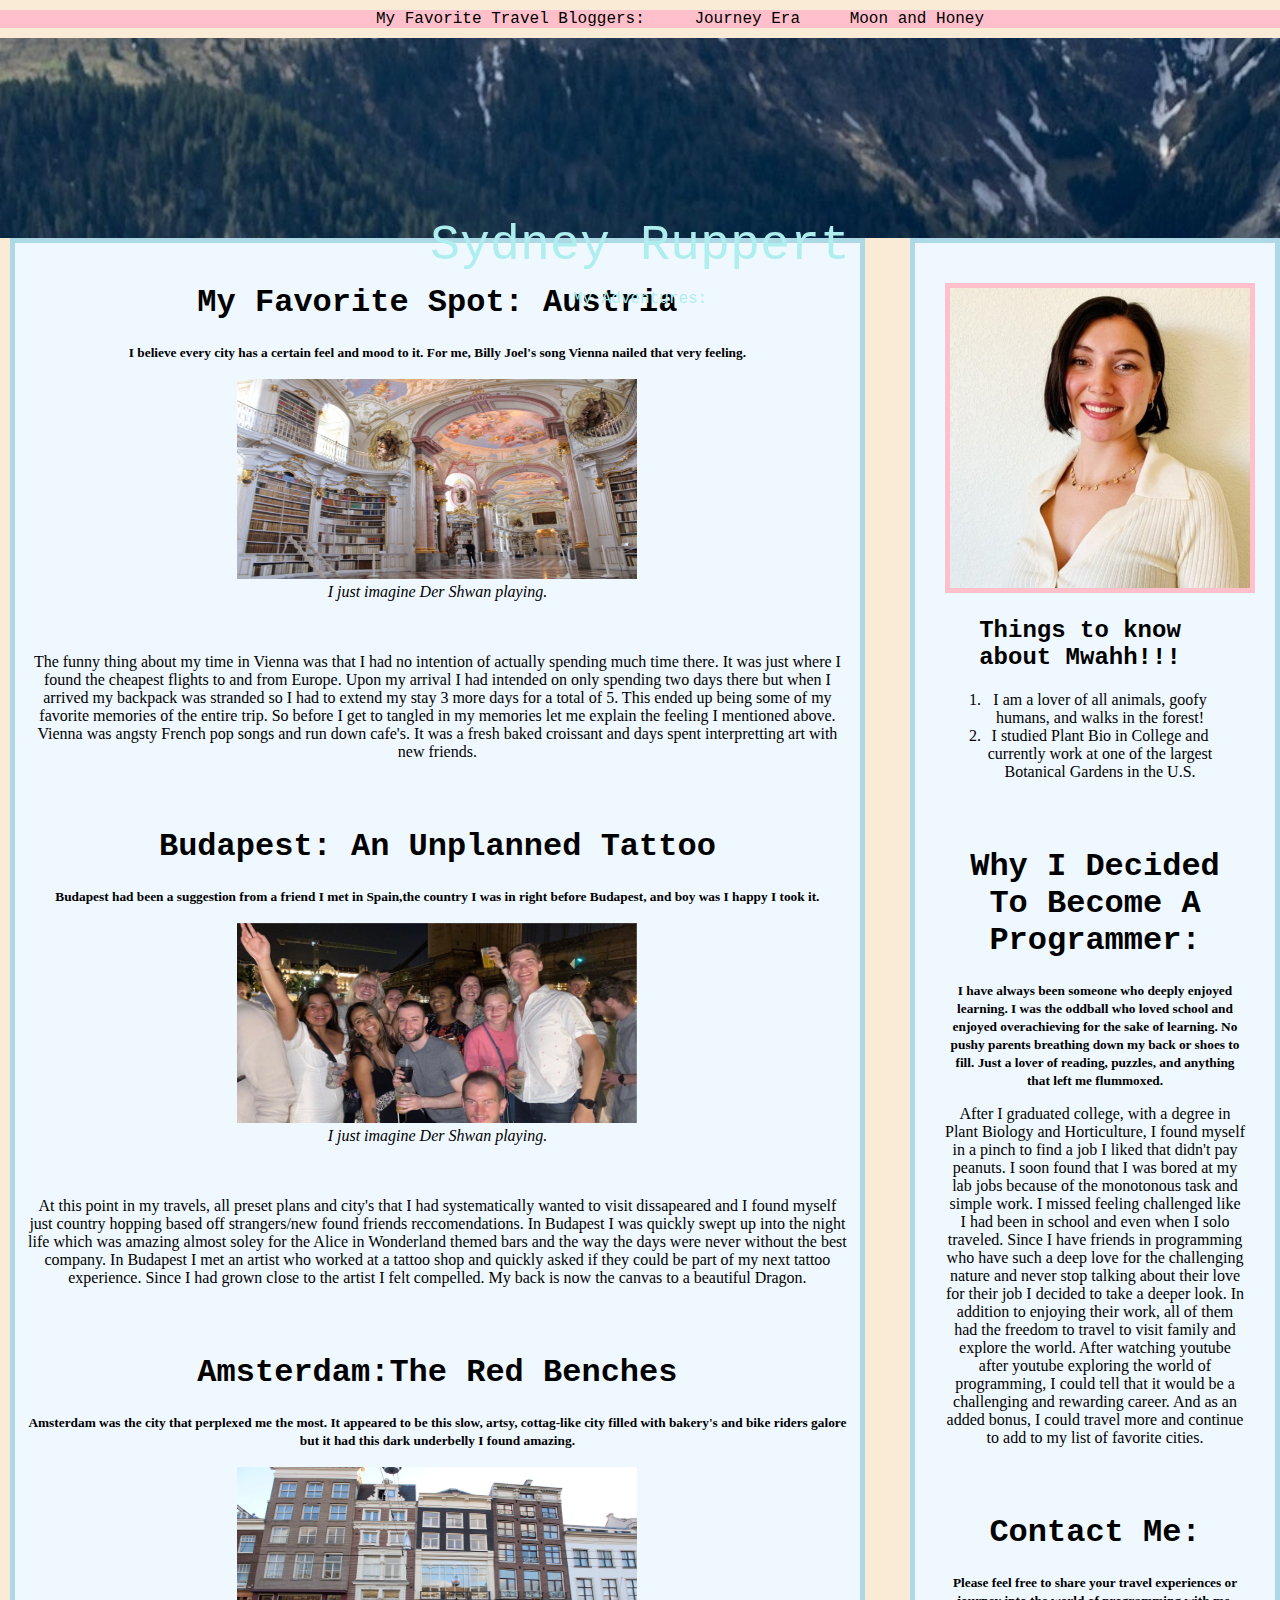
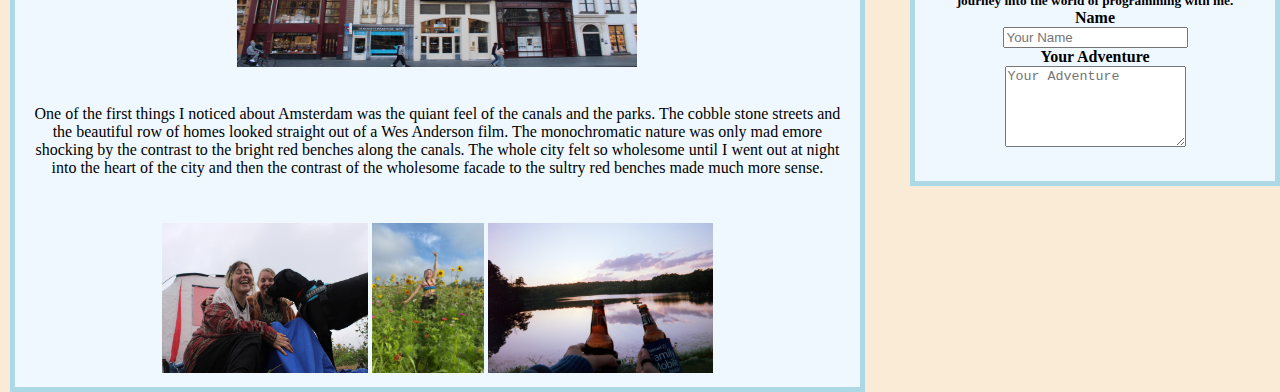
==== CSS/index.html @ 2fb487bc "first commit" ====
<!DOCTYPE html>
<html lang="en">
<head>
    <meta charset="UTF-8">
    <meta name="viewport" content="width=device-width, initial-scale=1.0">
    <title>My Portfolio</title>
    <link rel="stylesheet"href="main.css">
</head>
<body>
    <nav>
        <ul>
            <li>My Favorite Travel Bloggers:
            </li>
            <li><a href = " https://www.journeyera.com/backpacking-switzerland-budget/" >Journey Era</a></li><meta charset="1F30F">
            <li><a href = "https://www.moonhoneytravel.com/ " >Moon and Honey</a></li>
        </ul>
    </nav>
    <div class="hero-image">
    <div class="hero-text"> 
        <hi style="font-size:50px;;">Sydney Ruppert</hi>
            <p>My Adventures:</p>
    </div>
    </div>
    <main>
        <div>
            <div id = "main">
            <article class="main-articles">
                <h1>My Favorite Spot: Austria</Spot:Austria></h1>
                <strong><small>
                    I believe every city has a certain feel and mood to it. For me, Billy Joel's song Vienna nailed that very feeling.
                </small></strong>
                <br>
                <br>
                <fig>
                    <img src="../Images/Austria.jpg"
                    width="400"
                    height="200">
                    <figcaption><em>I just imagine Der Shwan playing.</em></figcaption>

                </fig>
                <br>
                <br>
                <p>The funny thing about my time in Vienna was that I had no intention of actually spending much time there. It was just where I found the cheapest flights to and from Europe. Upon my arrival I had intended on only spending two days there but when 
                    I arrived my backpack was stranded so I had to extend my stay 3 more days for a total of 5. This ended up being some of my favorite memories of the entire trip. So before I get to tangled in my memories let me explain the feeling I mentioned above. 
                    Vienna was angsty French pop songs and run down cafe's. It was a fresh baked croissant and days spent interpretting art with new friends.</p>
            </article>
            <article class="main-articles">
                <h1>Budapest: An Unplanned Tattoo</h1>
                <strong><small>
                    Budapest had been a suggestion from a friend I met in Spain,the country I was in right before Budapest, and boy was I happy I took it. 
                </small></strong>
                <br>
                <br>
                <fig>
                    <img src="../Images/Budapest.jpg"
                    width="400"
                    height="200">
                    <figcaption><em>I just imagine Der Shwan playing.</em></figcaption>

                </fig>
                <br>
                <br>
                <p>At this point in my travels, all preset plans and city's that I had systematically wanted to visit dissapeared and I found myself just country hopping based off strangers/new found friends reccomendations. In Budapest I was quickly swept up into the 
                    night life which was amazing almost soley for the Alice in Wonderland themed bars and the way the days were never without the best company. In Budapest I met an artist who worked at a tattoo shop and quickly asked if they could be part of my next 
                tattoo experience. Since I had grown close to the artist I felt compelled. My back is now the canvas to a beautiful Dragon.</p>
            </article>
            <article class=" main-articles">
                <h1>Amsterdam:The Red Benches</h1>
                <strong><small>
                    Amsterdam was the city that perplexed me the most. It appeared to be this slow, artsy, cottag-like city filled with bakery's and bike riders galore but it had this dark underbelly I found amazing.
                </small></strong>
                <br>
                <br>
                <fig>
                    <img src="../Images/Amsterdam.jpg"
                    width="400"
                    height="200">

                </fig>
                <br>
                <br>
                <p>One of the first things I noticed about Amsterdam was the quiant feel of the canals and the parks. The cobble stone streets and the beautiful row of homes looked
                    straight out of a Wes Anderson film. The monochromatic nature was only mad emore shocking by the contrast to the bright red benches along the canals. 
                    The whole city felt so wholesome until I went out at night into the heart of the city and then the contrast of the wholesome facade to the sultry red 
                    benches made much more sense.
                </p>
            </article>
            <article class=" main-articles">
                <div class="row">
                    <div class="collumn">
                        <image src="../Images/Camping.jpg": width="25%" height="150px"></image>
                        <image src="../Images/Flowers.jpg":width="25%"height="150px"></image>
                        <image src="../Images/Friends.jpg":width="200px"height="150px"></image>
                    </div>

                </div>
            </article>
        </div>
            <div id="side">
                <div >
                    <article class="side-articles"id="Profile">
                        <img id="profile-image" src="../Images/Linked IN Profile.jpg">
                        <div id="profile-details">
                            <h2> Things to know about Mwahh!!!</h2>
                            <ol>
                                <li>
                                    I am a lover of all animals, goofy humans, and walks in the forest!
                                </li>
                                <li> 
                                    I studied Plant Bio in College and currently work at one of the largest Botanical Gardens in the U.S.
                                </li>
                        
                            </ul>
                        </div>
                    </article>
                    <article class="side-articles">
                        <h1>Why I Decided To Become A Programmer:</h1>
                <strong><small>
                    I have always been someone who deeply enjoyed learning. I was the oddball who loved school and enjoyed overachieving for the sake of learning. No pushy parents breathing down my back or shoes to fill. Just a lover of reading, puzzles, and anything that left me flummoxed.
                </small></strong>
                <p>After I graduated college, with a degree in Plant Biology and Horticulture, I found myself in a pinch to find a job I liked that didn't pay peanuts.
                    I soon found that I was bored at my lab jobs because of the monotonous task and simple work. I missed feeling challenged like I had been in school and even when I solo traveled.
                    Since I have friends in programming who have such a deep love for the challenging nature and never stop talking about their love for their job I decided to take a deeper look. In addition to enjoying their work, all of them
                    had the freedom to travel to visit family and explore the world. After watching youtube after youtube exploring the world of programming, I could tell
                    that it would be a challenging and rewarding career. And as an added bonus, I could travel more and continue to add to my list of favorite cities.
                    </article>
                    <article class="side-articles">
                        <h1>
                            Contact Me:
                        </h1>
                        <strong><small> Please feel free to share your travel experiences or journey into the world of programming with me.</small></strong>
                        <br>
                        <form action="mailto:Sydneyruppert@outlook.com"method="Post">
                            <label for="Name"><strong>Name</strong></label>
                            <br>
                            <input type="text"id="Name"placeholder="Your Name">
                            <br>
                            <label for = "body"><strong>Your Adventure</strong></label>
                            <br>
                            <textarea id ="body"placeholder="Your Adventure"rows=5></textarea>
                        </form>
                    </article>
                </div>
            </div>
        </div>
    </main>

</body>
</html>
---- CSS/main.css ----
body, html{
    height:fit-content;
    margin:0px;
}
body{
    background-color: antiquewhite;
    font-size:medium;
    padding: auto;

}

nav li{
    display:inline;
    margin:20px;
}
h1{
    font-family:'Courier New', Courier, monospace;
    align-content: center;
}
h2{
    font-family: 'Courier New', Courier, monospace;
}
nav ul{
    background-color: pink;
    margin-bottom: 10px;
    margin-top: 10px;
    list-style-type:none;
    width: 100%;
    text-align: center;
    font-family: 'Courier New', Courier, monospace;
}
nav a{
    color:black;
    text-decoration: none;
    font-family: 'Courier New', Courier, monospace;
    text-align: center;
    left:50%;
}

nav a:hover{
    color:whitesmoke;
}

.hero-image{
    background-image: url("../Images/Switzerland 2.jpg");
    height: 200px;
    width: 100%;
    padding: auto;
    align-items: center;
    background-repeat: no-repeat;
    background-size: cover;
    background-position: center;
    border: 10px;
}

.hero-text{
    color:paleturquoise;
    text-align: center;
    font-family: 'Courier New', Courier, monospace;
    position: absolute;
    top:30%;
    left: 50%;
    transform:translate(-50%,-50%);
}
#main{
    width: 66%;
    float:left;
    margin-left: 10px;
    height:fit-content;
    border:5px solid lightblue;
    background-color: aliceblue;
}
#side{
    width: 25%;
    height: 100%;
    float:right;
    margin-right: 0px;
    padding-bottom: 0%;
    height:90%;
    padding:20px;
    border: 5px solid lightblue;
    background-color: aliceblue;
}

#profile-image{
    width:100%;
    border:5px solid pink;
}

#profile{
    text-align: center;

}
.side-articles ul{
    list-style-type: none;
    padding-left:0px;

}
#profile h2{
    display: inline;
}
#profile-details{
    margin-right: 30px;
    text-align: center;
}
.side-articles,.main-articles{
    padding:10px;
    margin-top: 10px;
    border-radius: 10px;
    font-family: 'Times New Roman', Times, serif;
}
.side-articles{
    text-align: center;
}
.main-articles{
    text-align: center;
}
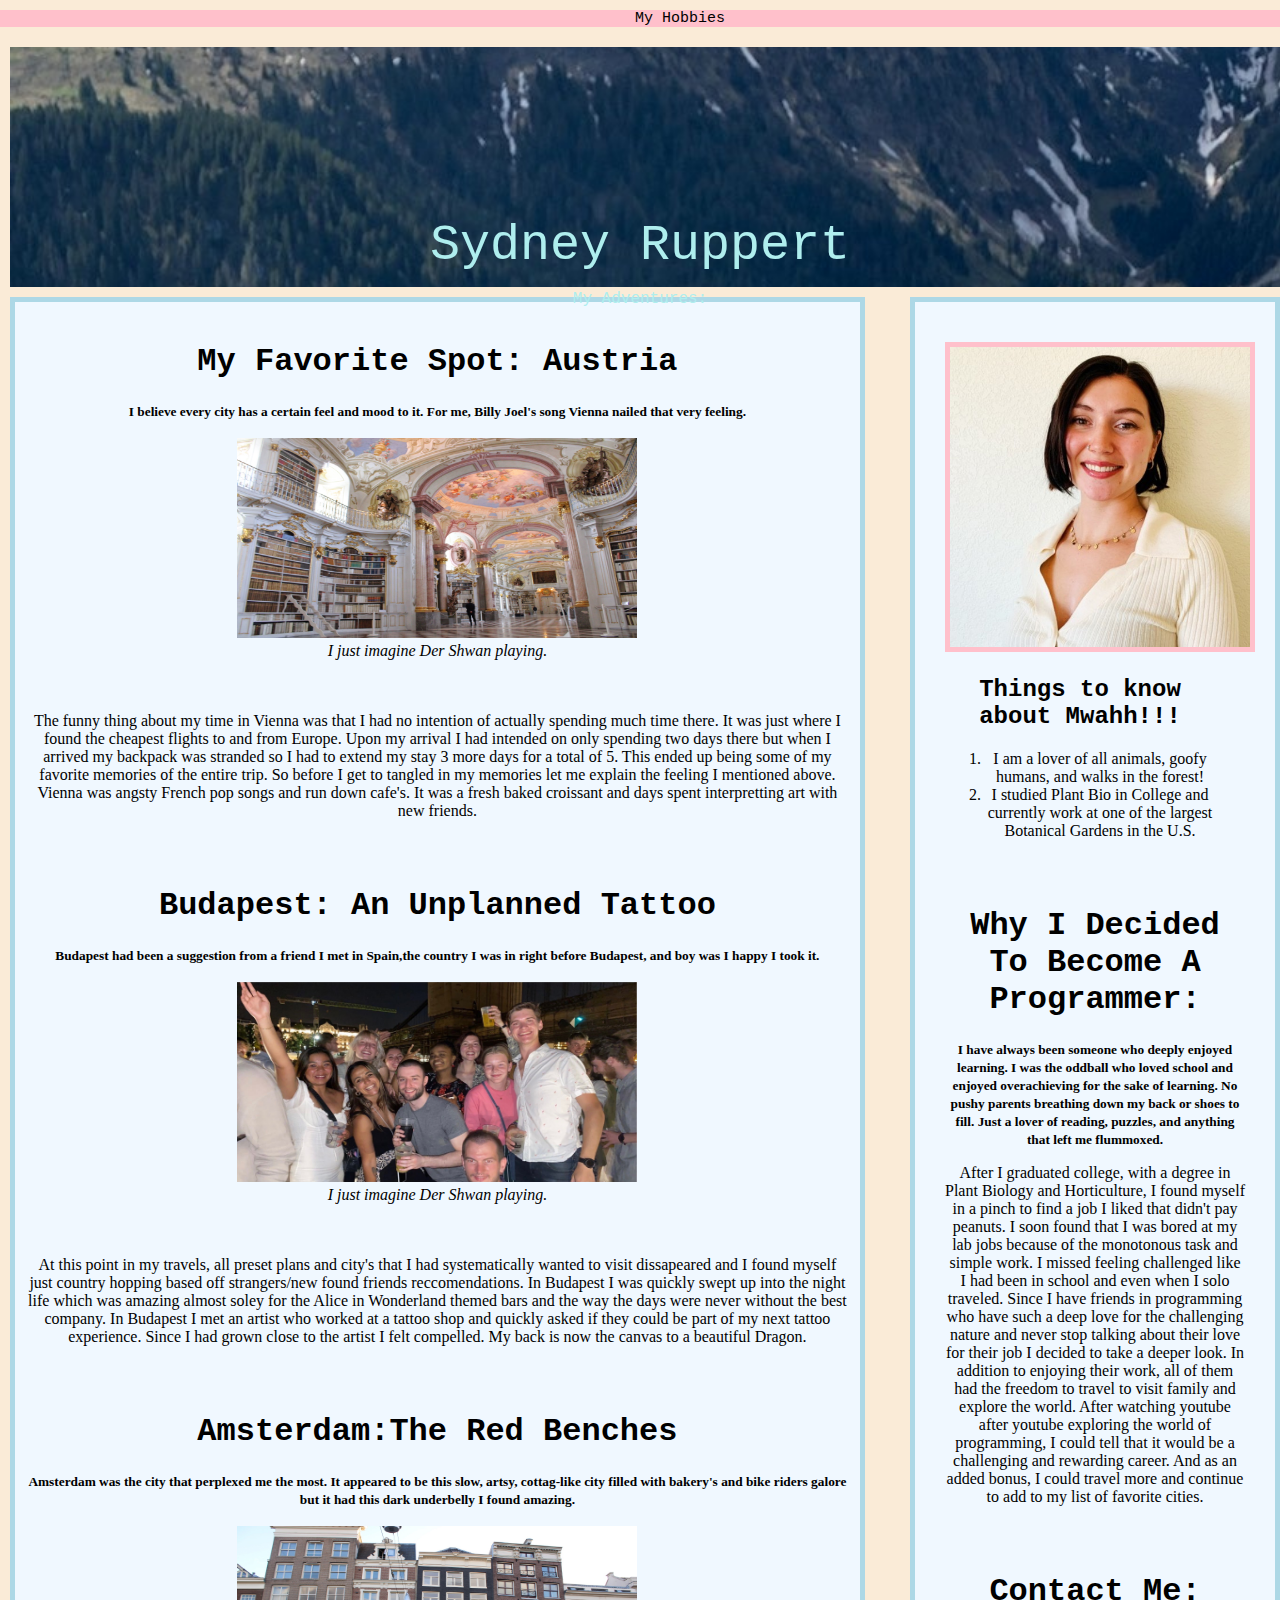
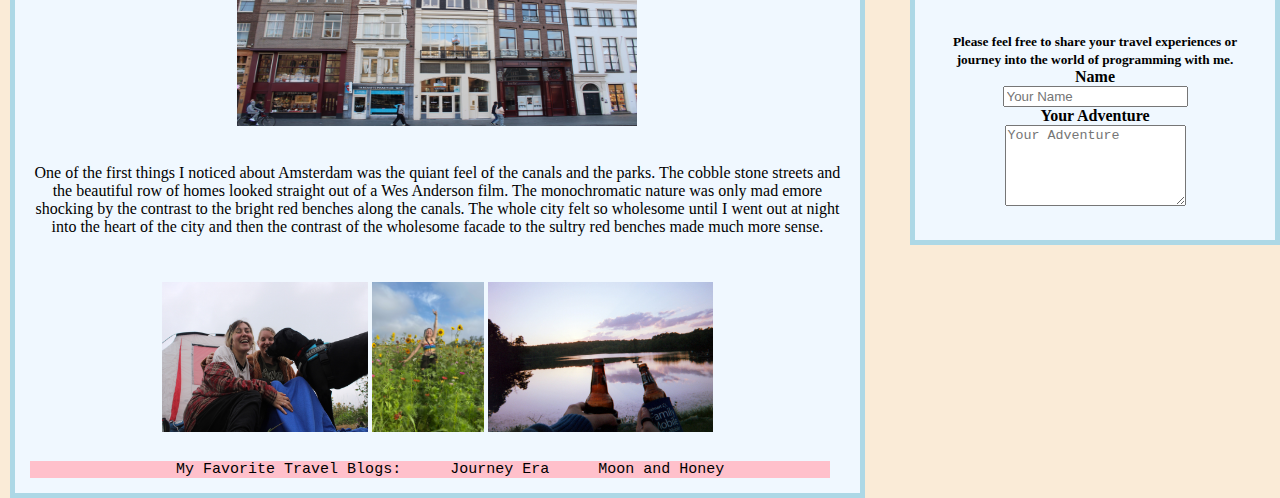
==== commit b53ea689: "updating" ====
--- a/CSS/index.html
+++ b/CSS/index.html
@@ -4,15 +4,13 @@
     <meta charset="UTF-8">
     <meta name="viewport" content="width=device-width, initial-scale=1.0">
     <title>My Portfolio</title>
-    <link rel="stylesheet"href="main.css">
+    <link rel="stylesheet" href="main.css">
 </head>
 <body>
     <nav>
         <ul>
-            <li>My Favorite Travel Bloggers:
-            </li>
-            <li><a href = " https://www.journeyera.com/backpacking-switzerland-budget/" >Journey Era</a></li><meta charset="1F30F">
-            <li><a href = "https://www.moonhoneytravel.com/ " >Moon and Honey</a></li>
+            <!-- <li><a href="index.html" >Home: My Travels</a></li> -->
+            <li><a href="hobbies.html" >My Hobbies</a></li>
         </ul>
     </nav>
     <div class="hero-image">
@@ -95,6 +93,15 @@
 
                 </div>
             </article>
+            <div id="Bloggers">
+                <nav>
+                    <ul>
+                        <li>My Favorite Travel Blogs: </li>
+                        <li><a href = " https://www.journeyera.com/backpacking-switzerland-budget/" >Journey Era</a></li><meta charset="1F30F">
+                        <li><a href = "https://www.moonhoneytravel.com/ " >Moon and Honey</a></li>
+                    </ul>
+                </nav>
+            </div>
         </div>
             <div id="side">
                 <div >
@@ -144,6 +151,5 @@
             </div>
         </div>
     </main>
-
 </body>
 </html>--- a/CSS/main.css
+++ b/CSS/main.css
@@ -28,6 +28,7 @@
     width: 100%;
     text-align: center;
     font-family: 'Courier New', Courier, monospace;
+    font-size: 15px;
 }
 nav a{
     color:black;
@@ -45,12 +46,13 @@
     background-image: url("../Images/Switzerland 2.jpg");
     height: 200px;
     width: 100%;
-    padding: auto;
+    padding: 20px;
+    margin-trim: 20px;
     align-items: center;
     background-repeat: no-repeat;
     background-size: cover;
     background-position: center;
-    border: 10px;
+    border: 10px solid antiquewhite;
 }
 
 .hero-text{
@@ -114,4 +116,13 @@
 }
 .main-articles{
     text-align: center;
-}+}
+
+#Bloggers{
+
+    width: 90%;
+    float:center;
+    margin: 15px;
+    height:fit-content;
+   text-align: center;
+}
